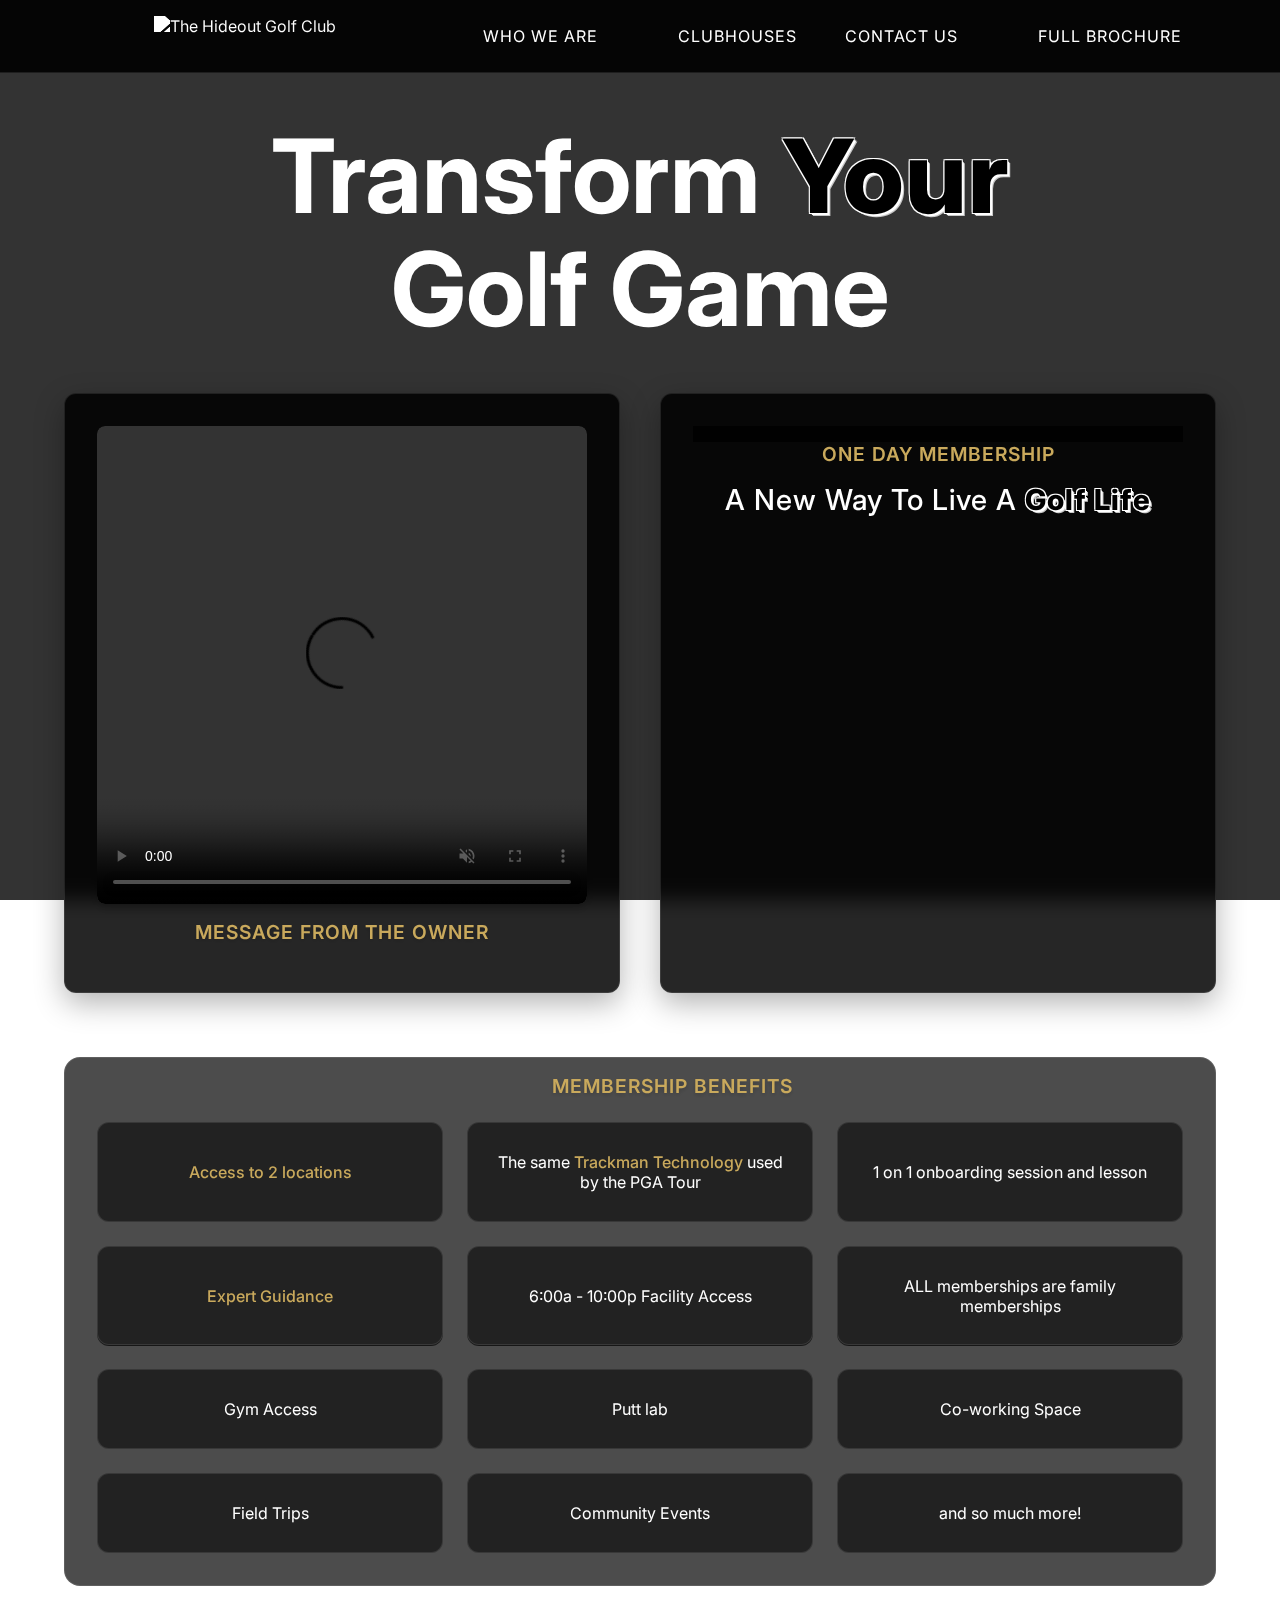
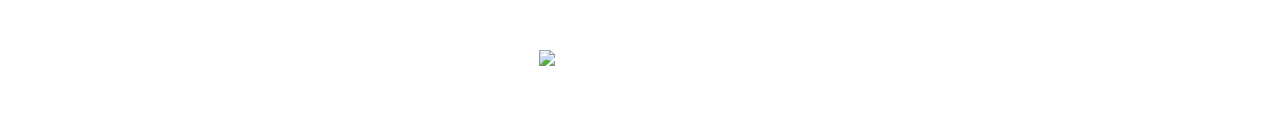
==== index.html @ 554e3e7b "Add files via upload" ====
<!DOCTYPE html>
<html lang="en">
<head>
    <meta charset="UTF-8">
    <meta name="viewport" content="width=device-width, initial-scale=1.0">
    <title>The Hideout Golf Club</title>
    <link rel="preconnect" href="https://fonts.googleapis.com">
    <link rel="preconnect" href="https://fonts.gstatic.com" crossorigin>
    <link href="https://fonts.googleapis.com/css2?family=Inter:wght@300;400;500;600;700&display=swap" rel="stylesheet">
    <style>
        * {
            margin: 0;
            padding: 0;
            box-sizing: border-box;
            font-family: 'Inter', sans-serif;
            -webkit-tap-highlight-color: transparent;
        }

        :root {
            --bg-dark: rgba(0, 0, 0, 0.85);
            --gold: #c9a95c;
        }

        .navbar {
            display: grid;
            grid-template-columns: 1fr auto 1fr;
            align-items: center;
            padding: 1rem 4rem;
            background: rgba(0, 0, 0, 0.9);
            position: fixed;
            width: 100%;
            top: 0;
            z-index: 1000;
            border-bottom: 1px solid rgba(255, 255, 255, 0.1);
            gap: 2rem;
        }

        .logo {
            display: flex;
            justify-content: center;
            align-items: center;
        }

        .logo img {
            height: 40px;
            width: 200px;
            object-fit: contain;
            filter: brightness(0) invert(1);
        }

        .nav-left, .nav-right {
            display: flex;
            align-items: center;
            gap: 4rem;
        }

        .nav-left {
            justify-content: flex-end;
        }

        .nav-right {
            justify-content: flex-start;
        }

        .nav-button {
            text-decoration: none;
            color: #fff;
            font-size: 1rem;
            text-transform: uppercase;
            font-weight: 400;
            letter-spacing: 1px;
            transition: all 0.3s;
            position: relative;
            padding: 0.5rem;
        }

        .nav-button::after {
            content: '';
            position: absolute;
            width: 0;
            height: 1px;
            bottom: -4px;
            left: 50%;
            background: var(--gold);
            transition: all 0.3s;
            transform: translateX(-50%);
        }

        .nav-button:hover::after {
            width: 100%;
        }

        .nav-button:hover {
            color: var(--gold);
        }

        .hamburger {
            display: none;
            cursor: pointer;
            width: 30px;
            height: 25px;
            position: relative;
            margin-right: 15px;
        }

        .bar1, .bar2, .bar3 {
            width: 30px;
            height: 3px;
            background-color: var(--text-primary);
            margin: 6px 0;
            transition: 0.4s;
            border-radius: 2px;
        }

        /* Hamburger Animation */
        .hamburger.active .bar1 {
            transform: translate(0, 9px) rotate(-45deg);
        }

        .hamburger.active .bar2 {
            opacity: 0;
        }

        .hamburger.active .bar3 {
            transform: translate(0, -9px) rotate(45deg);
        }

        .mobile-menu {
            display: none;
            position: fixed;
            top: 0;
            left: 0;
            right: 0;
            bottom: 0;
            background: rgba(0, 0, 0, 0.95);
            padding: 80px 2rem 2rem;
            flex-direction: column;
            align-items: center;
            gap: 2rem;
            z-index: 999;
            transform: translateX(100%);
            transition: transform 0.3s ease;
        }

        .mobile-menu.active {
            transform: translateX(0);
        }

        .hero {
            min-height: 100vh;
            background: linear-gradient(rgba(0,0,0,0.8), rgba(0,0,0,0.8)), url('https://storage.googleapis.com/msgsndr/RWD1uKPwFu84Zcm7Go2Q/media/66f436d2235a9568e502f800.png');
            background-size: cover;
            background-position: center;
            background-attachment: fixed;
            display: flex;
            align-items: center;
            padding: 120px 0 60px;
        }

        @supports (-webkit-touch-callout: none) {
            .hero {
                background-attachment: scroll;
            }
        }

        .main-content {
            padding: 0 5%;
            color: white;
            text-align: center;
            max-width: 1800px;
            margin: 0 auto;
            width: 100%;
        }

        .hero-title {
            font-size: clamp(3rem, 8vw, 6.5rem);
            margin-bottom: 1.5rem;
            line-height: 1.1;
            color: var(--text-primary);
        }

        .hero-subtitle {
            font-size: 1.5rem;
            font-weight: 300;
            line-height: 1.5;
            margin: 2rem auto;
            opacity: 0.95;
            max-width: 700px;
            color: #fff;
            text-shadow: 0 2px 4px rgba(0,0,0,0.3);
        }

        .side-sections {
            display: grid;
            grid-template-columns: 1fr 1fr;
            gap: 2.5rem;
            margin: 3rem 0;
            align-items: stretch;
            min-height: 600px;
            background: transparent;
            position: relative;
            z-index: 1;
        }

        .video-section, .booking-section {
            background: var(--bg-dark);
            padding: 2rem;
            border-radius: 12px;
            color: white;
            backdrop-filter: blur(10px);
            display: flex;
            flex-direction: column;
            position: relative;
            box-shadow: 0 10px 30px rgba(0,0,0,0.3);
            border: 1px solid rgba(255,255,255,0.1);
            transition: transform 0.3s ease;
        }

        .video-section:hover, .booking-section:hover {
            transform: translateY(-5px);
        }

        .section-title {
            font-size: 1.2rem;
            font-weight: 600;
            text-transform: uppercase;
            letter-spacing: 1px;
            color: var(--gold);
            margin-bottom: 1.5rem;
            text-align: center;
            text-shadow: 0 2px 4px rgba(0,0,0,0.2);
        }

        .video-placeholder {
            flex: 1;
            border-radius: 8px;
            overflow: hidden;
            box-shadow: 0 4px 12px rgba(0,0,0,0.2);
        }

        .video-placeholder video {
            width: 100%;
            height: 100%;
            object-fit: cover;
            border-radius: 8px;
        }

        .calendly-inline-widget {
            flex: 1;
            min-width: 320px !important;
            height: 700px !important;
            min-height: 500px !important;
            background: transparent !important;
            border-radius: 8px;
            overflow: hidden;
            position: relative;
            z-index: 3;
        }

        .calendly-inline-widget iframe {
            width: 100% !important;
            height: 100% !important;
            background: transparent !important;
            border: none !important;
            position: relative !important;
            z-index: 4;
        }

        .features-section {
            margin: 4rem auto;
            text-align: center;
            color: white;
            max-width: 1200px;
            padding: 2rem;
            background: rgba(0,0,0,0.7);
            border-radius: 16px;
            backdrop-filter: blur(10px);
            border: 1px solid rgba(255,255,255,0.1);
        }

        .features-grid {
            display: grid;
            grid-template-columns: repeat(auto-fit, minmax(280px, 1fr));
            gap: 1.5rem;
            margin-top: 2rem;
        }

        .feature-item {
            background: rgba(255, 255, 255, 0.05);
            padding: 1.8rem;
            border-radius: 12px;
            backdrop-filter: blur(10px);
            transition: all 0.3s ease;
            border: 1px solid rgba(255,255,255,0.1);
            position: relative;
            overflow: hidden;
            min-height: 80px;
            display: flex;
            align-items: center;
            justify-content: center;
        }

        .feature-item::before {
            content: '';
            position: absolute;
            top: 0;
            left: 0;
            width: 100%;
            height: 100%;
            background: linear-gradient(45deg, transparent, rgba(201, 169, 92, 0.1), transparent);
            transform: translateX(-100%);
            transition: transform 0.6s ease;
        }

        .feature-item:hover {
            transform: translateY(-5px);
            background: rgba(255, 255, 255, 0.08);
            box-shadow: 0 8px 20px rgba(0,0,0,0.2);
        }

        .feature-item:hover::before {
            transform: translateX(100%);
        }

        .highlight-text {
            color: var(--gold);
            font-weight: 500;
        }

        .glow-text {
            color: #000000 !important;
            font-weight: 800 !important;
            text-transform: none;
            position: relative;
            text-shadow: 
                /* Sharp white outline */
                -1px -1px 0 #ffffff,
                1px -1px 0 #ffffff,
                -1px 1px 0 #ffffff,
                1px 1px 0 #ffffff,
                /* Crisp edge highlight */
                2px 2px 0 rgba(255, 255, 255, 1),
                /* Subtle depth */
                3px 3px 0 rgba(200, 200, 200, 1);
            letter-spacing: 1px;
        }

        @media (max-width: 1200px) {
            .main-content {
                padding: 0 3%;
            }
            
            .side-sections {
                min-height: 500px;
            }

            .navbar {
                padding: 1rem 2rem;
            }

            .nav-left, .nav-right {
                gap: 2rem;
            }
        }

        @media (max-width: 992px) {
            .side-sections {
                gap: 2rem;
            }

            .video-section, .booking-section {
                padding: 1.8rem;
            }

            .hamburger {
                display: flex;
            }

            .nav-left, .nav-right {
                display: none;
            }

            .mobile-menu {
                display: flex;
            }

            .navbar {
                padding: 0.8rem 1.5rem;
                justify-content: space-between;
            }

            .logo img {
                width: 160px;
                height: 32px;
            }
        }

        @media (max-width: 768px) {
            .main-content {
                padding: 0 20px;
            }

            .side-sections {
                grid-template-columns: 1fr;
                gap: 2rem;
                margin: 2rem 0;
            }

            .video-section, .booking-section {
                min-height: 450px;
            }

            .hero-title {
                font-size: clamp(2.5rem, 6vw, 4rem);
                margin-top: 1rem;
            }

            .hero-subtitle {
                font-size: 1.1rem;
                margin: 1rem auto;
            }

            .features-section {
                margin: 2rem auto;
                padding: 1.5rem;
            }

            .feature-item {
                padding: 1.5rem;
                min-height: 70px;
            }
        }

        @media (max-width: 480px) {
            .video-section, .booking-section {
                min-height: 400px;
                padding: 1.2rem;
            }

            .features-grid {
                grid-template-columns: 1fr;
            }

            .navbar {
                padding: 0.8rem 1rem;
            }

            .logo img {
                width: 140px;
                height: 28px;
            }

            .feature-item {
                padding: 1.2rem;
                min-height: 60px;
            }
        }

        /* Container styles */
        .booking-section {
            flex: 1;
            background: var(--bg-dark);
            padding: 2rem;
            border-radius: 12px;
            color: white;
            backdrop-filter: blur(10px);
            height: 600px;
            display: flex;
            flex-direction: column;
            align-items: center;
            justify-content: center;
            overflow: hidden;
            position: relative;
        }

        .booking-tagline {
            color: var(--gold);
            font-size: 1.2rem;
            font-weight: 500;
            letter-spacing: 1px;
            margin-bottom: 1rem;
            position: absolute;
            top: 2rem;  /* Position at top of container */
            text-align: center;
            z-index: 2;
        }

        /* Calendar specific adjustments */
        .calendly-inline-widget {
            width: 100% !important;
            height: 650px !important;
            margin-top: -40px;
            background: transparent !important;
            transform: scale(0.75);
            transform-origin: center center;
            position: relative;
            top: 1.5rem;
        }

        .calendly-inline-widget iframe {
            width: 100% !important;
            height: 750px !important;
            background: transparent !important;
            filter: brightness(0.9);
            border: none;
        }

        /* Responsive adjustments */
        @media (max-width: 768px) {
            .booking-section {
                height: 500px;
                padding: 1.5rem;
            }

            .calendly-inline-widget {
                height: 600px !important;
                transform: scale(0.65);
                margin-top: -60px;
            }

            .calendly-inline-widget iframe {
                height: 700px !important;
            }
        }

        /* Header and tagline styles */
        .booking-section {
            position: relative;
        }

        .section-title {
            font-size: 1.2rem;
            font-weight: 600;
            text-transform: uppercase;
            letter-spacing: 1px;
            color: var(--gold);
            margin-bottom: 1rem;
            position: absolute;
            top: 1rem;
            text-align: center;
            z-index: 2;
        }

        .booking-tagline {
            font-size: 1.8rem;
            font-weight: 500;
            letter-spacing: 1px;
            position: absolute;
            top: 3.5rem;
            text-align: center;
            z-index: 2;
            color: var(--text-primary);
        }

        .glow-text {
            color: var(--text-primary);
            text-shadow: 0 0 10px var(--accent-glow),
                        0 0 20px var(--accent-glow),
                        0 0 30px var(--accent-glow);
        }

        /* Video section styles */
        .video-section {
            flex: 1;
            background: var(--bg-dark);
            padding: 2rem;
            border-radius: 12px;
            color: white;
            backdrop-filter: blur(10px);
            height: 600px;
            display: flex;
            flex-direction: column;
            overflow: hidden;
            position: relative;
        }

        .video-placeholder {
            width: 100%;
            flex-grow: 1;
            border-radius: 8px;
            overflow: hidden;
            margin-bottom: 1rem;
        }

        .video-placeholder video {
            width: 100%;
            height: 100%;
            object-fit: cover;
            border-radius: 8px;
        }

        .video-section .section-title {
            font-size: 1.2rem;
            font-weight: 600;
            text-transform: uppercase;
            letter-spacing: 1px;
            color: var(--gold);
            text-align: center;
            padding-bottom: 0.5rem;
            position: static;
        }

        /* Mobile-specific adjustments */
        @media (max-width: 768px) {
            .booking-section {
                height: 500px;
                padding: 1rem;
            }

            .section-title {
                font-size: 1rem;
                top: 0.5rem;
            }

            .booking-tagline {
                font-size: 1.4rem;
                top: 2.5rem;
            }

            .calendly-inline-widget {
                height: 600px !important;
                transform: scale(0.65);
                margin-top: -40px;
                top: 2rem;  /* Adjusted to prevent overlap with header */
            }

            .calendly-inline-widget iframe {
                height: 700px !important;
            }
        }

        /* Even smaller screens */
        @media (max-width: 480px) {
            .booking-tagline {
                font-size: 1.2rem;
                top: 2.2rem;
            }

            .calendly-inline-widget {
                transform: scale(0.6);
                top: 2.5rem;
            }
        }

        /* Remove any other glow-related styles that might be overriding */
        .hero-title .glow-text,
        .booking-tagline .glow-text {
            color: #000000 !important;
            font-weight: 800 !important;
            text-transform: none;
            position: relative;
            text-shadow: 
                -1px -1px 0 #ffffff,
                1px -1px 0 #ffffff,
                -1px 1px 0 #ffffff,
                1px 1px 0 #ffffff,
                2px 2px 0 rgba(255, 255, 255, 1),
                3px 3px 0 rgba(200, 200, 200, 1);
            letter-spacing: 1px;
        }

        .video-placeholder {
            position: relative;
        }

        .mute-toggle {
            position: absolute;
            bottom: 20px;
            right: 20px;
            background: rgba(0, 0, 0, 0.6);
            border: none;
            border-radius: 50%;
            width: 40px;
            height: 40px;
            cursor: pointer;
        }

        /* Popup styles */
        .popup-overlay {
            display: none;
            position: fixed;
            top: 0;
            left: 0;
            right: 0;
            bottom: 0;
            background: rgba(0, 0, 0, 0.8);
            z-index: 1000;
            justify-content: center;
            align-items: center;
            backdrop-filter: blur(5px);
        }

        .popup-content {
            background: var(--bg-dark);
            padding: 2rem;
            border-radius: 12px;
            max-width: 500px;
            width: 90%;
            position: relative;
            border: 1px solid var(--gold);
        }

        .popup-close {
            position: absolute;
            top: 10px;
            right: 15px;
            background: none;
            border: none;
            color: white;
            font-size: 24px;
            cursor: pointer;
            padding: 5px;
        }

        .popup-title {
            color: var(--gold);
            margin-bottom: 1rem;
            padding-right: 20px;
        }

        .popup-description {
            color: white;
            line-height: 1.6;
        }

        .feature-item {
            cursor: pointer;
            transition: transform 0.2s ease;
        }

        .feature-item:hover {
            transform: translateY(-2px);
        }

        /* Update calendar section styles */
        .calendar-section {
            background: var(--bg-dark);
            padding: 2rem;
            border-radius: 12px;
            color: white;
            backdrop-filter: blur(10px);
            display: flex;
            flex-direction: column;
            align-items: center;
            position: relative;
            box-shadow: 0 10px 30px rgba(0,0,0,0.3);
            border: 1px solid rgba(255,255,255,0.1);
            overflow: hidden;
            height: 600px;
        }

        .calendar-header {
            width: 100%;
            text-align: center;
            margin-bottom: 4rem;
            position: relative;
            z-index: 5;
            background: var(--bg-dark);
            padding-bottom: 1rem;
            display: flex;
            flex-direction: column;
            align-items: center;
        }

        .section-title {
            text-align: center;
            margin-bottom: 0.5rem;
            width: 100%;
        }

        .booking-tagline {
            text-align: center;
            width: 100%;
        }

        .calendly-inline-widget {
            position: relative;
            width: 100% !important;
            height: 700px !important;
            background: transparent !important;
            transform: scale(0.7);
            transform-origin: top center;
            margin-top: -40px;
            overflow: hidden !important;
            -webkit-overflow-scrolling: touch !important;
        }

        /* Hide all possible scrollbars */
        .calendar-section,
        .calendly-inline-widget,
        .calendly-inline-widget iframe {
            -ms-overflow-style: none !important;  /* IE and Edge */
            overflow: -moz-scrollbars-none !important;  /* Old Firefox */
            overflow: hidden
        }

        /* Add after the features-section div */
        .bottom-image {
            margin-top: 4rem;
            text-align: center;
        }

        .bottom-image img {
            width: 100%;
            max-width: 300px;
            height: auto;
        }

        /* Update location popup styles */
        .location-content {
            display: flex;
            flex-direction: column;
            gap: 1.5rem;
        }

        .location-image {
            width: 100%;
            max-width: 400px;  /* Limit maximum width */
            margin: 0 auto;  /* Center the image */
        }

        .location-image img {
            width: 100%;
            height: auto;
            border-radius: 8px;
            object-fit: contain;  /* Maintain aspect ratio */
        }

        /* Comprehensive breakpoint system */
        @media (max-width: 1200px) {
            .nav-button {
                font-size: 0.85rem;
                padding: 0.4rem 0.8rem;
            }
            
            .nav-left, .nav-right {
                gap: 2rem;
            }
        }

        @media (max-width: 992px) {
            .nav-left, .nav-right {
                display: none;
            }

            .hamburger {
                display: flex;
                padding: 0.8rem;
            }
        }

        @media (max-width: 480px) {
            .navbar {
                padding: 0.8rem 1rem;
            }

            .logo {
                width: 120px;
            }

            .mobile-menu .nav-button {
                font-size: 1rem;
                padding: 0.8rem;
            }
        }

        .container {
            background-image: url('https://storage.googleapis.com/msgsndr/RWD1uKPwFu84Zcm7Go2Q/media/66ef08e23b00e20017ed8cac.png');
            background-size: cover;
            background-position: center;
            padding: 2rem;
            min-height: 100vh;
        }

        .content-wrapper {
            display: flex;
            align-items: flex-start;
            gap: 2rem;
            max-width: 1200px;
            margin: 0 auto;
        }

        .header {
            flex: 1;
        }

        .form-container {
            flex: 1;
            background: rgba(255, 255, 255, 0.9);
            padding: 2rem;
            border-radius: 8px;
        }
    </style>
    <script src="https://assets.calendly.com/assets/external/widget.js" type="text/javascript"></script>
</head>
<body>
    <nav class="navbar">
        <div class="logo">
            <img src="https://storage.googleapis.com/msgsndr/RWD1uKPwFu84Zcm7Go2Q/media/66fdcb6a7fa05f62cc6f66ad.png" alt="The Hideout Golf Club">
        </div>
        <div class="nav-left">
            <a href="who_we_are.html" class="nav-button">WHO WE ARE</a>
            <a href="clubhouses.html" class="nav-button">CLUBHOUSES</a>
        </div>
        <div class="nav-right">
            <a href="contact_us.html" class="nav-button">CONTACT US</a>
            <a href="https://hideoutgolf.club/hideout-golf-club-brochure-neighbors/" class="nav-button">FULL BROCHURE</a>
        </div>
        <div class="hamburger">
            <div class="bar1"></div>
            <div class="bar2"></div>
            <div class="bar3"></div>
        </div>
    </nav>

    <div class="mobile-menu">
        <a href="who_we_are.html" class="nav-button">WHO WE ARE</a>
        <a href="clubhouses.html" class="nav-button">CLUBHOUSES</a>
        <a href="contact_us.html" class="nav-button">CONTACT US</a>
        <a href="https://hideoutgolf.club/hideout-golf-club-brochure-neighbors/" class="nav-button">FULL BROCHURE</a>
    </div>

    <section class="hero">
        <div class="main-content">
            <h1 class="hero-title">Transform <span class="glow-text">Your</span><br>Golf Game</h1>
            
            <div class="side-sections">
                <div class="video-section">
                    <div class="video-placeholder">
                        <video id="ownerVideo" controls autoplay muted loop playsinline>
                            <source src="https://storage.googleapis.com/msgsndr/RWD1uKPwFu84Zcm7Go2Q/media/66ef07be4b96a92a2ec3f410.mp4" type="video/mp4">
                        </video>
                    </div>
                    <h2 class="section-title">MESSAGE FROM THE OWNER</h2>
                </div>
                
                <div class="calendar-section">
                    <div class="calendar-header">
                        <h2 class="section-title">ONE DAY MEMBERSHIP</h2>
                        <h3 class="booking-tagline">A New Way To Live A <span class="glow-text">Golf Life</span></h3>
                    </div>
                    <div 
                        class="calendly-inline-widget" 
                        data-url="https://calendly.com/hideoutgolf/call?hide_landing_page_details=1&hide_gdpr_banner=1&background_color=000000&text_color=ffffff&primary_color=c9a95c&hide_event_type_details=1&hide_landing_page_details=1&month_view=true"
                    ></div>
                </div>
            </div>

            <div class="features-section">
                <h2 class="section-title">Membership Benefits</h2>
                <div class="features-grid">
                    <div class="feature-item">
                        <p><span class="highlight-text">Access to 2 locations</span></p>
                    </div>
                    <div class="feature-item">
                        <p>The same <span class="highlight-text">Trackman Technology</span> used by the PGA Tour</p>
                    </div>
                    <div class="feature-item">
                        <p>1 on 1 onboarding session and lesson</p>
                    </div>
                    <div class="feature-item">
                        <p><span class="highlight-text">Expert Guidance</span></p>
                    </div>
                    <div class="feature-item">
                        <p>6:00a - 10:00p Facility Access</p>
                    </div>
                    <div class="feature-item">
                        <p>ALL memberships are family memberships</p>
                    </div>
                    <div class="feature-item">
                        <p>Gym Access</p>
                    </div>
                    <div class="feature-item">
                        <p>Putt lab</p>
                    </div>
                    <div class="feature-item">
                        <p>Co-working Space</p>
                    </div>
                    <div class="feature-item">
                        <p>Field Trips</p>
                    </div>
                    <div class="feature-item">
                        <p>Community Events</p>
                    </div>
                    <div class="feature-item">
                        <p>and so much more!</p>
                    </div>
                </div>
            </div>

            <!-- Add after the features-section div -->
            <div class="bottom-image">
                <img src="https://storage.googleapis.com/msgsndr/RWD1uKPwFu84Zcm7Go2Q/media/66e350c1ef38a5b8b451ac9f.png" alt="Hideout Golf Club Footer">
            </div>
        </div>
    </section>

    <script>
        function toggleMenu() {
            const mobileMenu = document.querySelector('.mobile-menu');
            const hamburger = document.querySelector('.hamburger');
            
            // Toggle active classes
            mobileMenu.classList.toggle('active');
            hamburger.classList.toggle('active');
            
            // Prevent body scrolling when menu is open
            document.body.style.overflow = mobileMenu.classList.contains('active') ? 'hidden' : '';
        }

        // Close menu when clicking a link
        document.querySelectorAll('.mobile-menu a').forEach(link => {
            link.addEventListener('click', () => {
                const mobileMenu = document.querySelector('.mobile-menu');
                const hamburger = document.querySelector('.hamburger');
                mobileMenu.classList.remove('active');
                hamburger.classList.remove('active');
                document.body.style.overflow = '';
            });
        });

        // Close menu when clicking outside
        document.addEventListener('click', (e) => {
            const mobileMenu = document.querySelector('.mobile-menu');
            const hamburger = document.querySelector('.hamburger');
            
            if (mobileMenu.classList.contains('active') && 
                !mobileMenu.contains(e.target) && 
                !hamburger.contains(e.target)) {
                mobileMenu.classList.remove('active');
                hamburger.classList.remove('active');
                document.body.style.overflow = '';
            }
        });

        // Fix iOS background-attachment: fixed issue
        if (/iPhone|iPad|iPod/i.test(navigator.userAgent)) {
            const hero = document.querySelector('.hero');
            if (hero) {
                hero.style.backgroundAttachment = 'scroll';
            }
        }

        // Popup content for each feature
        const featureDetails = {
            'Access to 2 locations': {
                title: 'Two Premier Nashville Locations',
                description: `
                    <div class="location-content">
                        <div class="location-image">
                            <img src="https://storage.googleapis.com/msgsndr/RWD1uKPwFu84Zcm7Go2Q/media/66d9b99e4bb8a94f5afba5c1.png" alt="Hideout Golf Club Locations">
                        </div>
                        <div class="location-text">
                            <p><strong>North Nashville Location:</strong><br>
                            [Address here]<br>
                            [Brief description of North location]</p>
                            
                            <p><strong>South Nashville Location:</strong><br>
                            [Address here]<br>
                            [Brief description of South location]</p>
                        </div>
                    </div>
                `
            },
            'Trackman Technology': {
                title: 'Trackman Technology',
                description: 'Practice with the same technology used by PGA Tour professionals. Our Trackman systems provide precise data on every aspect of your swing, helping you improve with detailed analytics and feedback.'
            },
            '1 on 1 onboarding session and lesson': {
                title: 'Personal Onboarding & Lesson',
                description: 'Start your membership right with a personalized onboarding session and golf lesson. Our professionals will help you set goals and create a plan for improvement.'
            },
            'Expert Guidance': {
                title: 'Expert Guidance',
                description: 'Access to our team of PGA professionals and certified instructors who are always available to provide tips, feedback, and guidance on your golf game.'
            },
            // Add details for other features...
        };

        // Update feature items to be clickable
        document.querySelectorAll('.feature-item').forEach(item => {
            item.addEventListener('click', () => {
                const text = item.textContent.trim();
                const details = featureDetails[text] || {
                    title: text,
                    description: 'More details coming soon...'
                };
                showPopup(details.title, details.description);
            });
        });

        function showPopup(title, description) {
            const overlay = document.getElementById('popupOverlay');
            overlay.querySelector('.popup-title').textContent = title;
            overlay.querySelector('.popup-description').innerHTML = description;
            overlay.style.display = 'flex';
            document.body.style.overflow = 'hidden';
        }

        function closePopup() {
            document.getElementById('popupOverlay').style.display = 'none';
            document.body.style.overflow = '';
        }

        // Close popup when clicking outside
        document.getElementById('popupOverlay').addEventListener('click', (e) => {
            if (e.target === e.currentTarget) {
                closePopup();
            }
        });

        // Close popup with Escape key
        document.addEventListener('keydown', (e) => {
            if (e.key === 'Escape') {
                closePopup();
            }
        });

        // Add this with your other scripts
        document.addEventListener('DOMContentLoaded', function() {
            Calendly.initInlineWidget({
                url: 'https://calendly.com/hideoutgolf/call',
                parentElement: document.querySelector('.calendly-inline-widget')
            });
        });

        // Mobile menu functionality
        const hamburger = document.querySelector('.hamburger');
        const mobileMenu = document.querySelector('.mobile-menu');

        hamburger.addEventListener('click', (e) => {
            e.stopPropagation();
            hamburger.classList.toggle('active');
            mobileMenu.classList.toggle('active');
            document.body.style.overflow = mobileMenu.classList.contains('active') ? 'hidden' : '';
        });

        // Close mobile menu when clicking outside
        document.addEventListener('click', (e) => {
            if (!hamburger.contains(e.target) && !mobileMenu.contains(e.target)) {
                mobileMenu.classList.remove('active');
                hamburger.classList.remove('active');
                document.body.style.overflow = '';
            }
        });
    </script>

    <!-- Add this right before the closing body tag -->
    <div class="popup-overlay" id="popupOverlay">
        <div class="popup-content">
            <button class="popup-close" onclick="closePopup()">×</button>
            <h3 class="popup-title"></h3>
            <div class="popup-description"></div>
        </div>
    </div>
</body>
</html>
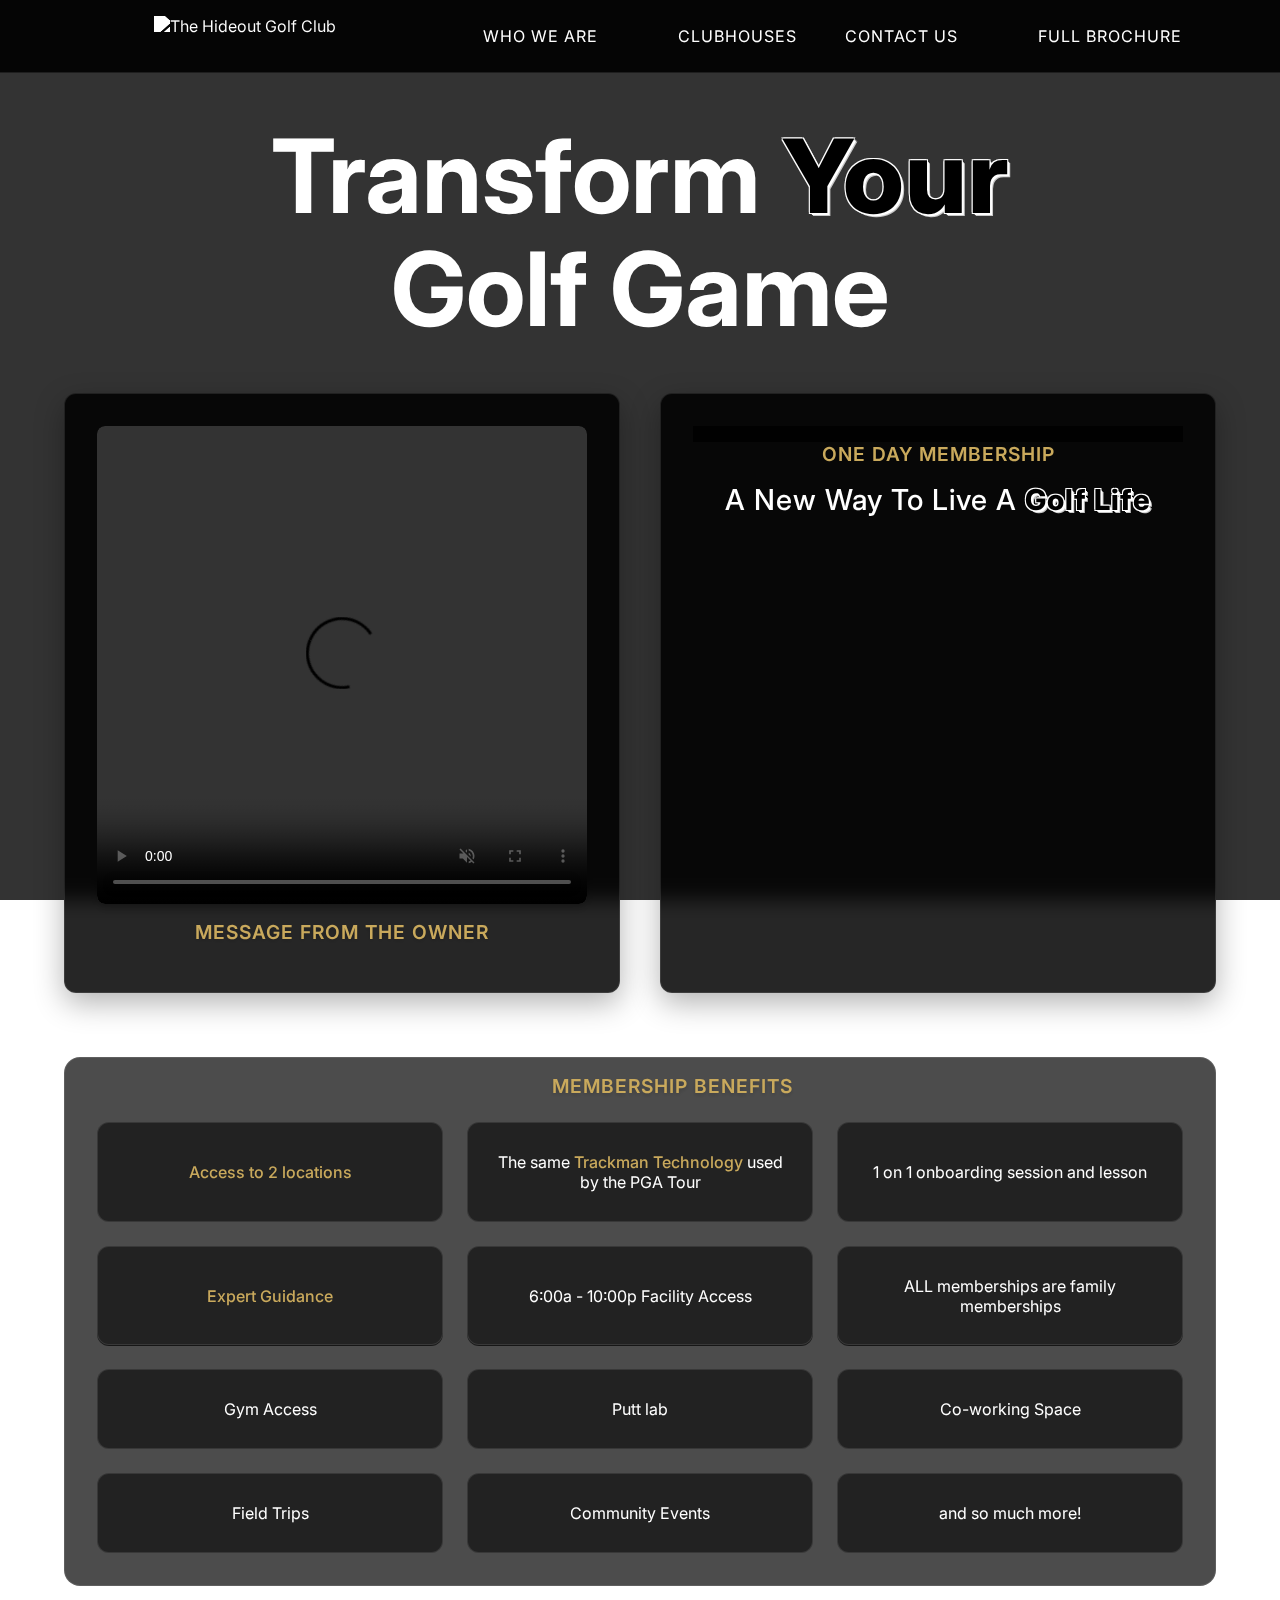
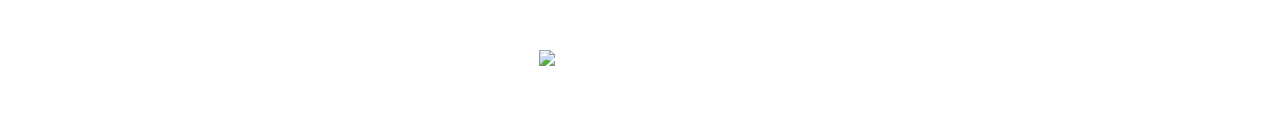
==== commit 1b318ec7: "Add files via upload" ====
--- a/index.html
+++ b/index.html
@@ -889,6 +889,72 @@
             background: rgba(255, 255, 255, 0.9);
             padding: 2rem;
             border-radius: 8px;
+        }
+
+        /* Hamburger Menu */
+        .hamburger {
+            display: none;
+            cursor: pointer;
+        }
+
+        .bar1, .bar2, .bar3 {
+            width: 30px;
+            height: 3px;
+            background-color: white;
+            margin: 6px 0;
+            transition: 0.4s;
+        }
+
+        /* Mobile Menu */
+        .mobile-menu {
+            display: none;
+        }
+
+        /* Mobile Styles */
+        @media (max-width: 768px) {
+            .nav-links {
+                display: none;
+            }
+
+            .hamburger {
+                display: block;
+            }
+
+            /* X Animation */
+            .hamburger.active .bar1 {
+                transform: translate(0, 9px) rotate(-45deg);
+            }
+
+            .hamburger.active .bar2 {
+                opacity: 0;
+            }
+
+            .hamburger.active .bar3 {
+                transform: translate(0, -9px) rotate(45deg);
+            }
+
+            /* Mobile Menu */
+            .mobile-menu {
+                display: none;
+                position: fixed;
+                top: 70px;
+                left: 0;
+                right: 0;
+                background: rgba(0, 0, 0, 0.95);
+                padding: 1rem;
+            }
+
+            .mobile-menu.active {
+                display: block;
+            }
+
+            .mobile-menu a {
+                display: block;
+                color: white;
+                text-decoration: none;
+                padding: 1rem;
+                text-align: center;
+            }
         }
     </style>
     <script src="https://assets.calendly.com/assets/external/widget.js" type="text/javascript"></script>
@@ -914,10 +980,11 @@
     </nav>
 
     <div class="mobile-menu">
-        <a href="who_we_are.html" class="nav-button">WHO WE ARE</a>
-        <a href="clubhouses.html" class="nav-button">CLUBHOUSES</a>
-        <a href="contact_us.html" class="nav-button">CONTACT US</a>
-        <a href="https://hideoutgolf.club/hideout-golf-club-brochure-neighbors/" class="nav-button">FULL BROCHURE</a>
+        <a href="/">HOME</a>
+        <a href="/who-we-are">WHO WE ARE</a>
+        <a href="/clubhouses">CLUBHOUSES</a>
+        <a href="/contact">CONTACT US</a>
+        <a href="/brochure">FULL BROCHURE</a>
     </div>
 
     <section class="hero">
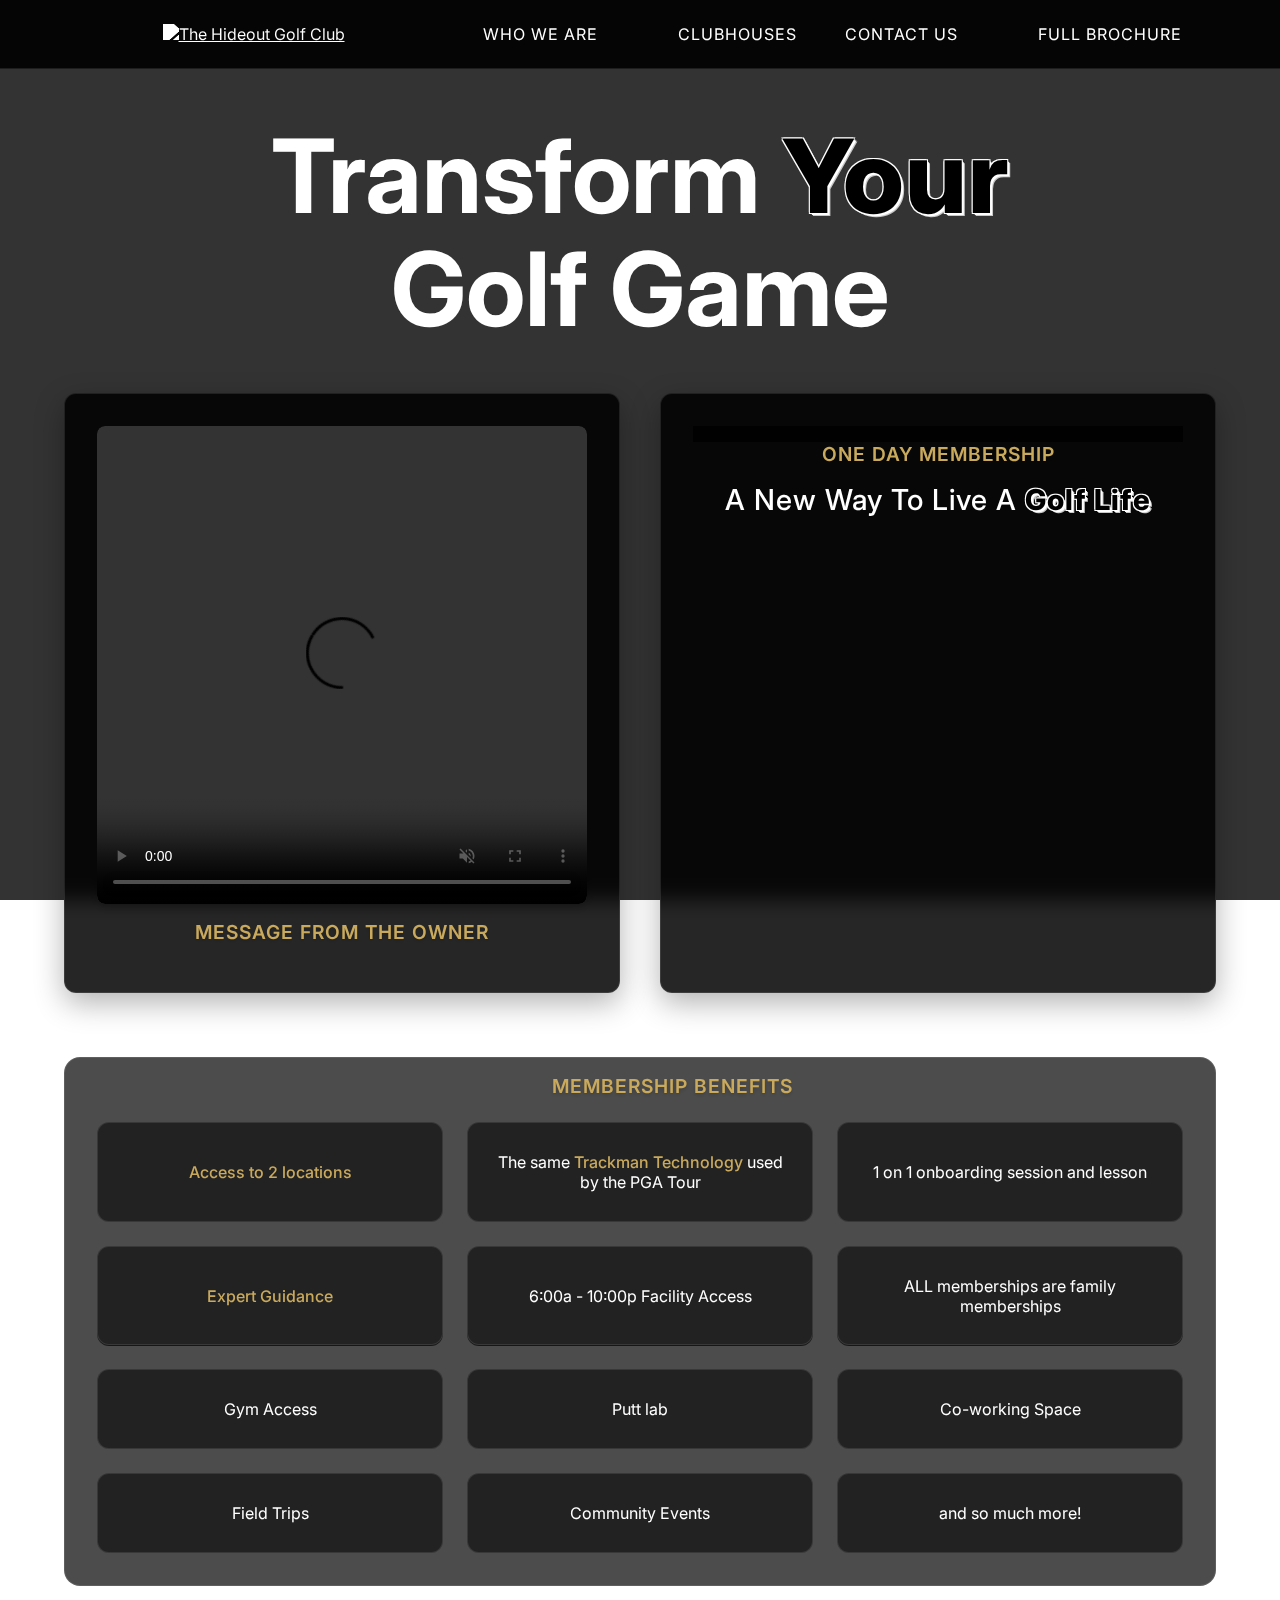
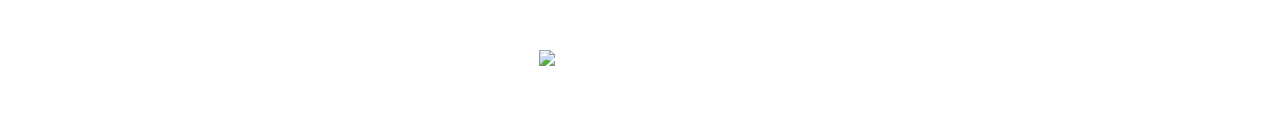
==== commit 27ad8902: "Add files via upload" ====
--- a/index.html
+++ b/index.html
@@ -956,13 +956,86 @@
                 text-align: center;
             }
         }
+
+        /* Mobile Menu Styles */
+        .hamburger {
+            display: none;
+            cursor: pointer;
+            width: 30px;
+            height: 25px;
+            position: relative;
+            margin-right: 15px;
+        }
+
+        .bar1, .bar2, .bar3 {
+            width: 30px;
+            height: 3px;
+            background-color: white;
+            margin: 6px 0;
+            transition: 0.4s;
+            border-radius: 2px;
+        }
+
+        .mobile-menu {
+            display: none;
+            position: fixed;
+            top: 70px;
+            left: 0;
+            right: 0;
+            background: rgba(0, 0, 0, 0.95);
+            padding: 1rem;
+            text-align: center;
+            z-index: 999;
+        }
+
+        .mobile-menu a {
+            display: block;
+            color: white;
+            text-decoration: none;
+            padding: 1rem;
+            font-size: 1.1rem;
+            transition: 0.3s ease;
+        }
+
+        .mobile-menu a:hover {
+            color: var(--gold);
+        }
+
+        @media (max-width: 768px) {
+            .nav-left, .nav-right {
+                display: none;
+            }
+
+            .hamburger {
+                display: block;
+            }
+
+            /* X Animation */
+            .hamburger.active .bar1 {
+                transform: translate(0, 9px) rotate(-45deg);
+            }
+
+            .hamburger.active .bar2 {
+                opacity: 0;
+            }
+
+            .hamburger.active .bar3 {
+                transform: translate(0, -9px) rotate(45deg);
+            }
+
+            .mobile-menu.active {
+                display: block;
+            }
+        }
     </style>
     <script src="https://assets.calendly.com/assets/external/widget.js" type="text/javascript"></script>
 </head>
 <body>
     <nav class="navbar">
         <div class="logo">
-            <img src="https://storage.googleapis.com/msgsndr/RWD1uKPwFu84Zcm7Go2Q/media/66fdcb6a7fa05f62cc6f66ad.png" alt="The Hideout Golf Club">
+            <a href="/">
+                <img src="https://storage.googleapis.com/msgsndr/RWD1uKPwFu84Zcm7Go2Q/media/66fdcb6a7fa05f62cc6f66ad.png" alt="The Hideout Golf Club">
+            </a>
         </div>
         <div class="nav-left">
             <a href="who_we_are.html" class="nav-button">WHO WE ARE</a>
@@ -980,11 +1053,11 @@
     </nav>
 
     <div class="mobile-menu">
-        <a href="/">HOME</a>
-        <a href="/who-we-are">WHO WE ARE</a>
-        <a href="/clubhouses">CLUBHOUSES</a>
-        <a href="/contact">CONTACT US</a>
-        <a href="/brochure">FULL BROCHURE</a>
+        <a href="/" class="nav-button">HOME</a>
+        <a href="who_we_are.html" class="nav-button">WHO WE ARE</a>
+        <a href="clubhouses.html" class="nav-button">CLUBHOUSES</a>
+        <a href="contact_us.html" class="nav-button">CONTACT US</a>
+        <a href="https://hideoutgolf.club/hideout-golf-club-brochure-neighbors/" class="nav-button">FULL BROCHURE</a>
     </div>
 
     <section class="hero">
@@ -1195,8 +1268,7 @@
         const hamburger = document.querySelector('.hamburger');
         const mobileMenu = document.querySelector('.mobile-menu');
 
-        hamburger.addEventListener('click', (e) => {
-            e.stopPropagation();
+        hamburger.addEventListener('click', () => {
             hamburger.classList.toggle('active');
             mobileMenu.classList.toggle('active');
             document.body.style.overflow = mobileMenu.classList.contains('active') ? 'hidden' : '';
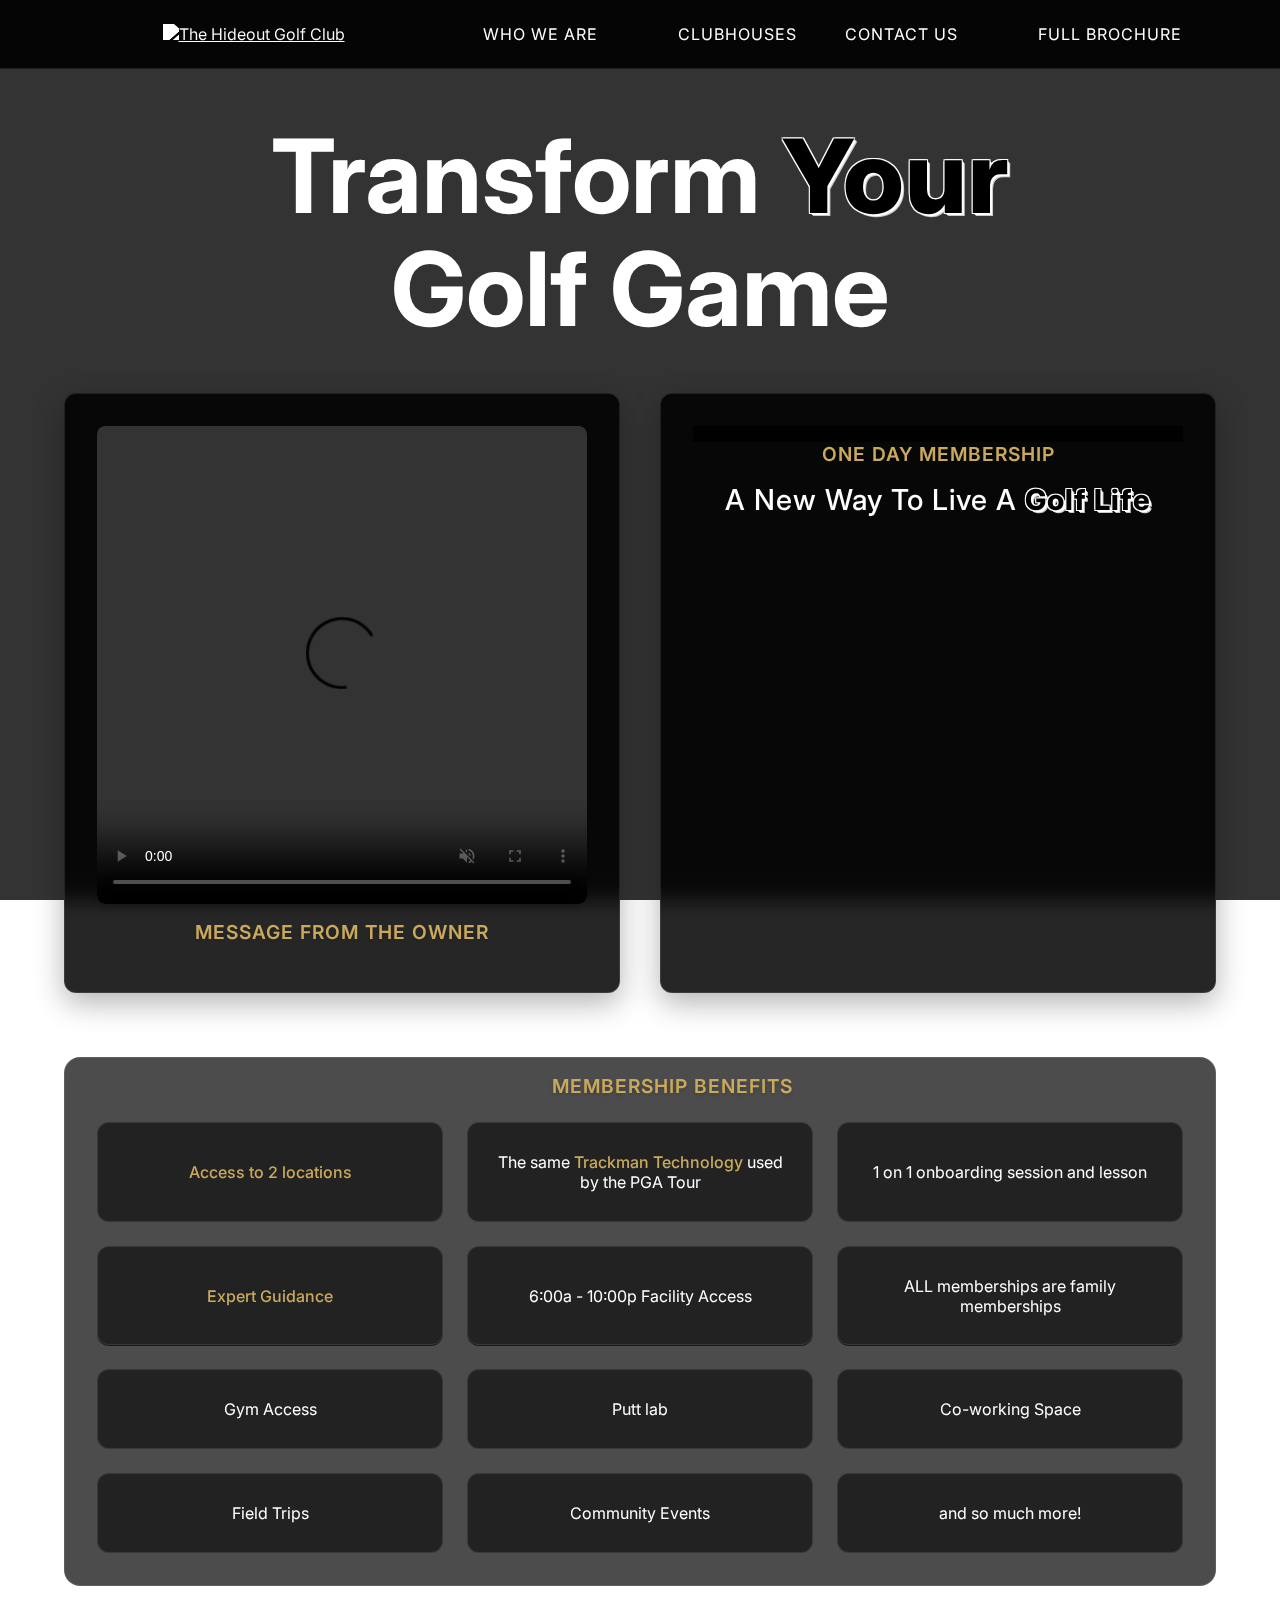
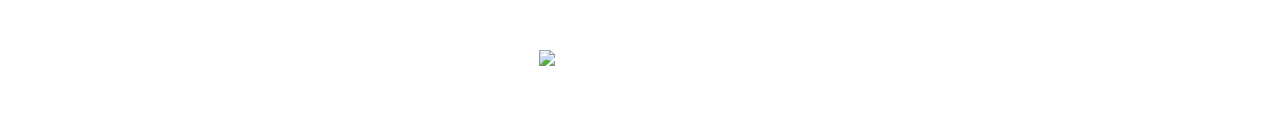
==== commit e06f07d6: "Add files via upload" ====
--- a/index.html
+++ b/index.html
@@ -1293,4 +1293,4 @@
         </div>
     </div>
 </body>
-</html>+</html>
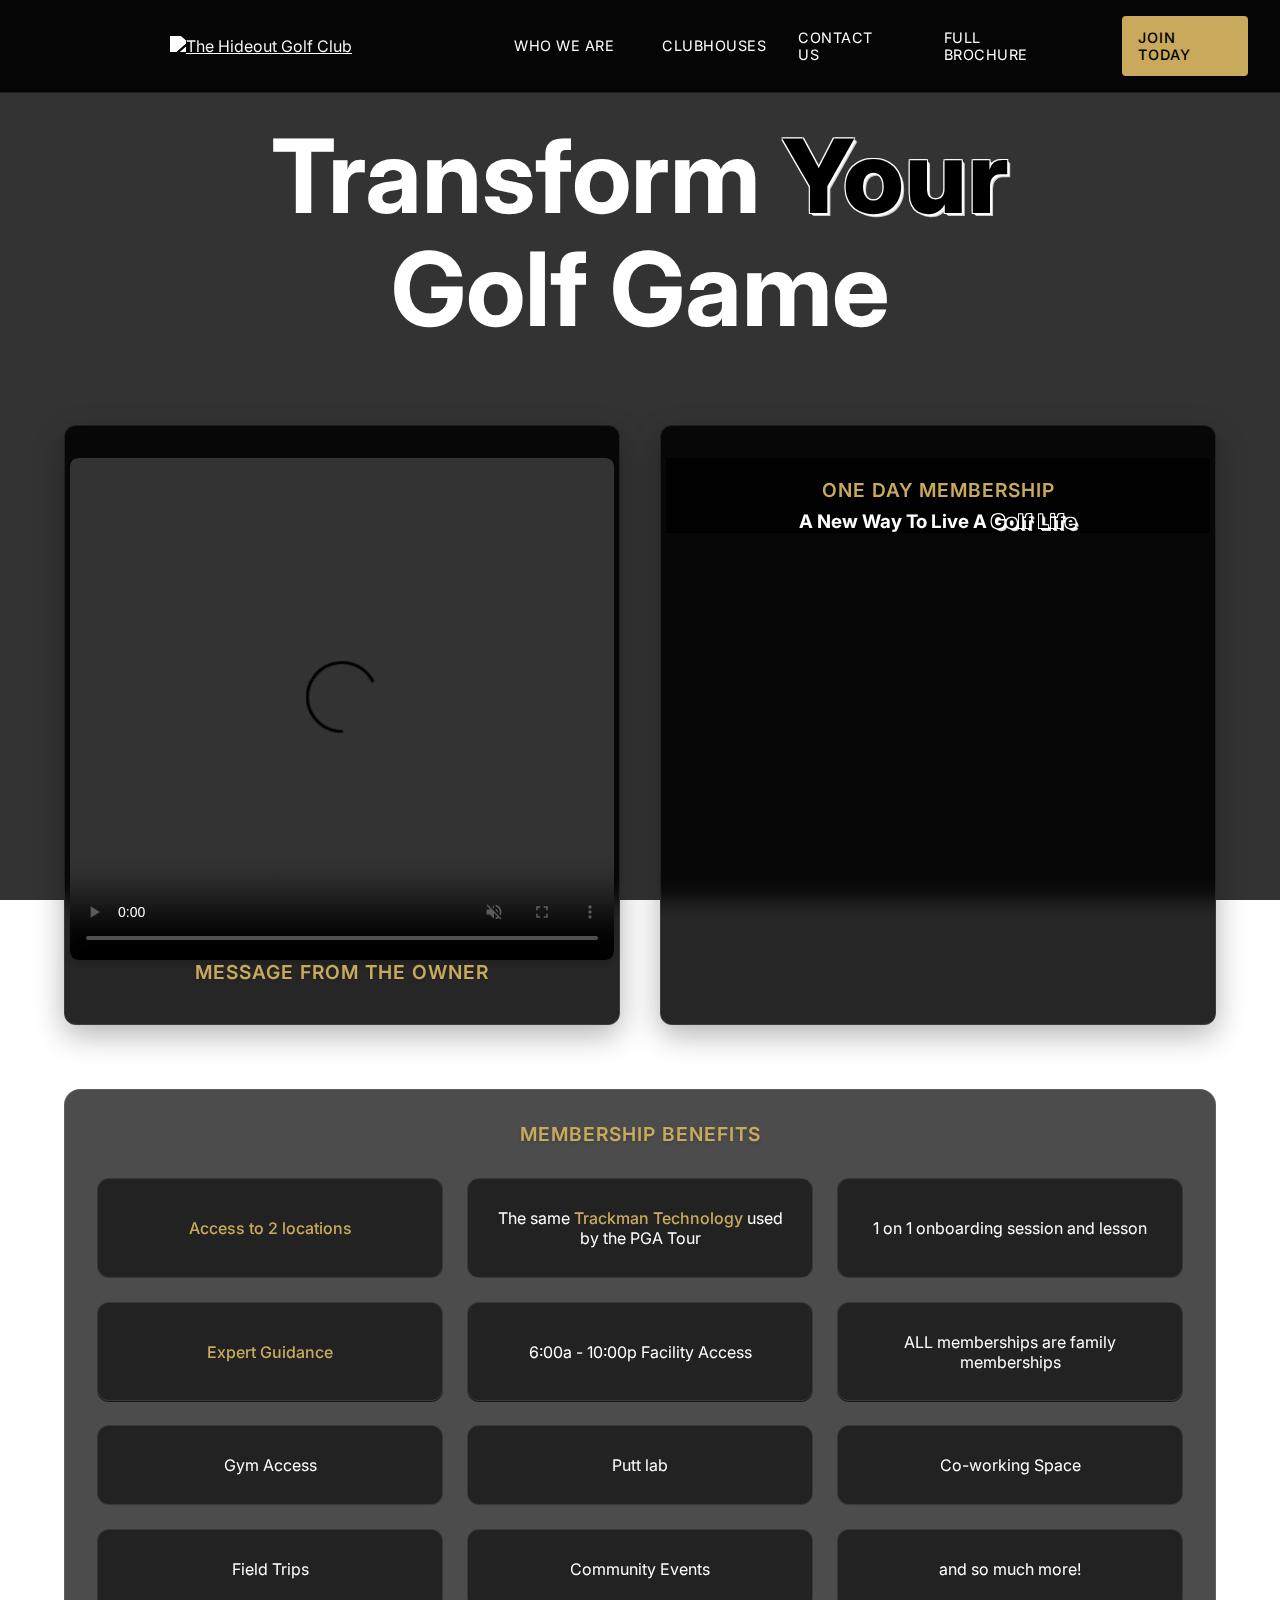
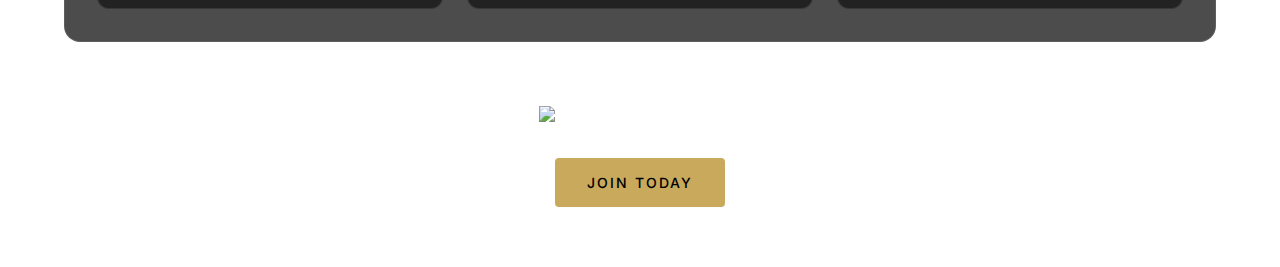
==== commit 189d253f: "Add files via upload" ====
--- a/index.html
+++ b/index.html
@@ -25,14 +25,14 @@
             display: grid;
             grid-template-columns: 1fr auto 1fr;
             align-items: center;
-            padding: 1rem 4rem;
+            padding: 1rem 2rem;
             background: rgba(0, 0, 0, 0.9);
             position: fixed;
             width: 100%;
             top: 0;
             z-index: 1000;
             border-bottom: 1px solid rgba(255, 255, 255, 0.1);
-            gap: 2rem;
+            gap: 1rem;
         }
 
         .logo {
@@ -51,7 +51,7 @@
         .nav-left, .nav-right {
             display: flex;
             align-items: center;
-            gap: 4rem;
+            gap: 2rem;
         }
 
         .nav-left {
@@ -65,10 +65,10 @@
         .nav-button {
             text-decoration: none;
             color: #fff;
-            font-size: 1rem;
+            font-size: 0.9rem;
             text-transform: uppercase;
             font-weight: 400;
-            letter-spacing: 1px;
+            letter-spacing: 0.5px;
             transition: all 0.3s;
             position: relative;
             padding: 0.5rem;
@@ -130,20 +130,38 @@
             position: fixed;
             top: 0;
             left: 0;
-            right: 0;
-            bottom: 0;
+            width: 100%;
+            height: 100vh;
             background: rgba(0, 0, 0, 0.95);
-            padding: 80px 2rem 2rem;
+            padding-top: 80px;
             flex-direction: column;
             align-items: center;
             gap: 2rem;
             z-index: 999;
-            transform: translateX(100%);
-            transition: transform 0.3s ease;
-        }
-
-        .mobile-menu.active {
-            transform: translateX(0);
+        }
+
+        .mobile-menu a {
+            color: white;
+            text-decoration: none;
+            font-size: 1.2rem;
+            padding: 1rem 2rem;
+            width: 100%;
+            text-align: center;
+            transition: all 0.3s ease;
+        }
+
+        .mobile-menu a:hover {
+            background: rgba(255, 255, 255, 0.1);
+            color: var(--gold);
+        }
+
+        .hamburger {
+            display: none;
+            cursor: pointer;
+            background: transparent;
+            border: none;
+            padding: 10px;
+            z-index: 1001;
         }
 
         .hero {
@@ -200,11 +218,12 @@
             background: transparent;
             position: relative;
             z-index: 1;
-        }
-
-        .video-section, .booking-section {
+            padding-top: 2rem;
+        }
+
+        .video-section, .calendar-section {
             background: var(--bg-dark);
-            padding: 2rem;
+            padding: 2rem 5px;
             border-radius: 12px;
             color: white;
             backdrop-filter: blur(10px);
@@ -214,9 +233,10 @@
             box-shadow: 0 10px 30px rgba(0,0,0,0.3);
             border: 1px solid rgba(255,255,255,0.1);
             transition: transform 0.3s ease;
-        }
-
-        .video-section:hover, .booking-section:hover {
+            height: 100%;
+        }
+
+        .video-section:hover, .calendar-section:hover {
             transform: translateY(-5px);
         }
 
@@ -236,6 +256,8 @@
             border-radius: 8px;
             overflow: hidden;
             box-shadow: 0 4px 12px rgba(0,0,0,0.2);
+            display: flex;
+            align-items: center;
         }
 
         .video-placeholder video {
@@ -247,19 +269,23 @@
 
         .calendly-inline-widget {
             flex: 1;
-            min-width: 320px !important;
-            height: 700px !important;
-            min-height: 500px !important;
+            min-width: calc(100% - 10px);
+            height: 750px !important;
+            width: calc(100% - 10px) !important;
+            margin: 0 auto;
             background: transparent !important;
-            border-radius: 8px;
-            overflow: hidden;
-            position: relative;
-            z-index: 3;
+            transform: scale(0.7);
+            transform-origin: top center;
+            margin-top: -40px;
+            overflow: hidden !important;
+            -webkit-overflow-scrolling: touch !important;
+            top: 40px;
         }
 
         .calendly-inline-widget iframe {
+            height: 100% !important;
             width: 100% !important;
-            height: 100% !important;
+            min-height: 750px !important;
             background: transparent !important;
             border: none !important;
             position: relative !important;
@@ -298,6 +324,7 @@
             display: flex;
             align-items: center;
             justify-content: center;
+            cursor: url('https://storage.googleapis.com/msgsndr/RWD1uKPwFu84Zcm7Go2Q/media/golf-club-cursor.png') 0 20, pointer;
         }
 
         .feature-item::before {
@@ -316,6 +343,7 @@
             transform: translateY(-5px);
             background: rgba(255, 255, 255, 0.08);
             box-shadow: 0 8px 20px rgba(0,0,0,0.2);
+            cursor: pointer;
         }
 
         .feature-item:hover::before {
@@ -368,7 +396,7 @@
                 gap: 2rem;
             }
 
-            .video-section, .booking-section {
+            .video-section, .calendar-section {
                 padding: 1.8rem;
             }
 
@@ -406,7 +434,7 @@
                 margin: 2rem 0;
             }
 
-            .video-section, .booking-section {
+            .video-section, .calendar-section {
                 min-height: 450px;
             }
 
@@ -432,7 +460,7 @@
         }
 
         @media (max-width: 480px) {
-            .video-section, .booking-section {
+            .video-section, .calendar-section {
                 min-height: 400px;
                 padding: 1.2rem;
             }
@@ -457,285 +485,9 @@
         }
 
         /* Container styles */
-        .booking-section {
-            flex: 1;
-            background: var(--bg-dark);
-            padding: 2rem;
-            border-radius: 12px;
-            color: white;
-            backdrop-filter: blur(10px);
-            height: 600px;
-            display: flex;
-            flex-direction: column;
-            align-items: center;
-            justify-content: center;
-            overflow: hidden;
-            position: relative;
-        }
-
-        .booking-tagline {
-            color: var(--gold);
-            font-size: 1.2rem;
-            font-weight: 500;
-            letter-spacing: 1px;
-            margin-bottom: 1rem;
-            position: absolute;
-            top: 2rem;  /* Position at top of container */
-            text-align: center;
-            z-index: 2;
-        }
-
-        /* Calendar specific adjustments */
-        .calendly-inline-widget {
-            width: 100% !important;
-            height: 650px !important;
-            margin-top: -40px;
-            background: transparent !important;
-            transform: scale(0.75);
-            transform-origin: center center;
-            position: relative;
-            top: 1.5rem;
-        }
-
-        .calendly-inline-widget iframe {
-            width: 100% !important;
-            height: 750px !important;
-            background: transparent !important;
-            filter: brightness(0.9);
-            border: none;
-        }
-
-        /* Responsive adjustments */
-        @media (max-width: 768px) {
-            .booking-section {
-                height: 500px;
-                padding: 1.5rem;
-            }
-
-            .calendly-inline-widget {
-                height: 600px !important;
-                transform: scale(0.65);
-                margin-top: -60px;
-            }
-
-            .calendly-inline-widget iframe {
-                height: 700px !important;
-            }
-        }
-
-        /* Header and tagline styles */
-        .booking-section {
-            position: relative;
-        }
-
-        .section-title {
-            font-size: 1.2rem;
-            font-weight: 600;
-            text-transform: uppercase;
-            letter-spacing: 1px;
-            color: var(--gold);
-            margin-bottom: 1rem;
-            position: absolute;
-            top: 1rem;
-            text-align: center;
-            z-index: 2;
-        }
-
-        .booking-tagline {
-            font-size: 1.8rem;
-            font-weight: 500;
-            letter-spacing: 1px;
-            position: absolute;
-            top: 3.5rem;
-            text-align: center;
-            z-index: 2;
-            color: var(--text-primary);
-        }
-
-        .glow-text {
-            color: var(--text-primary);
-            text-shadow: 0 0 10px var(--accent-glow),
-                        0 0 20px var(--accent-glow),
-                        0 0 30px var(--accent-glow);
-        }
-
-        /* Video section styles */
-        .video-section {
-            flex: 1;
-            background: var(--bg-dark);
-            padding: 2rem;
-            border-radius: 12px;
-            color: white;
-            backdrop-filter: blur(10px);
-            height: 600px;
-            display: flex;
-            flex-direction: column;
-            overflow: hidden;
-            position: relative;
-        }
-
-        .video-placeholder {
-            width: 100%;
-            flex-grow: 1;
-            border-radius: 8px;
-            overflow: hidden;
-            margin-bottom: 1rem;
-        }
-
-        .video-placeholder video {
-            width: 100%;
-            height: 100%;
-            object-fit: cover;
-            border-radius: 8px;
-        }
-
-        .video-section .section-title {
-            font-size: 1.2rem;
-            font-weight: 600;
-            text-transform: uppercase;
-            letter-spacing: 1px;
-            color: var(--gold);
-            text-align: center;
-            padding-bottom: 0.5rem;
-            position: static;
-        }
-
-        /* Mobile-specific adjustments */
-        @media (max-width: 768px) {
-            .booking-section {
-                height: 500px;
-                padding: 1rem;
-            }
-
-            .section-title {
-                font-size: 1rem;
-                top: 0.5rem;
-            }
-
-            .booking-tagline {
-                font-size: 1.4rem;
-                top: 2.5rem;
-            }
-
-            .calendly-inline-widget {
-                height: 600px !important;
-                transform: scale(0.65);
-                margin-top: -40px;
-                top: 2rem;  /* Adjusted to prevent overlap with header */
-            }
-
-            .calendly-inline-widget iframe {
-                height: 700px !important;
-            }
-        }
-
-        /* Even smaller screens */
-        @media (max-width: 480px) {
-            .booking-tagline {
-                font-size: 1.2rem;
-                top: 2.2rem;
-            }
-
-            .calendly-inline-widget {
-                transform: scale(0.6);
-                top: 2.5rem;
-            }
-        }
-
-        /* Remove any other glow-related styles that might be overriding */
-        .hero-title .glow-text,
-        .booking-tagline .glow-text {
-            color: #000000 !important;
-            font-weight: 800 !important;
-            text-transform: none;
-            position: relative;
-            text-shadow: 
-                -1px -1px 0 #ffffff,
-                1px -1px 0 #ffffff,
-                -1px 1px 0 #ffffff,
-                1px 1px 0 #ffffff,
-                2px 2px 0 rgba(255, 255, 255, 1),
-                3px 3px 0 rgba(200, 200, 200, 1);
-            letter-spacing: 1px;
-        }
-
-        .video-placeholder {
-            position: relative;
-        }
-
-        .mute-toggle {
-            position: absolute;
-            bottom: 20px;
-            right: 20px;
-            background: rgba(0, 0, 0, 0.6);
-            border: none;
-            border-radius: 50%;
-            width: 40px;
-            height: 40px;
-            cursor: pointer;
-        }
-
-        /* Popup styles */
-        .popup-overlay {
-            display: none;
-            position: fixed;
-            top: 0;
-            left: 0;
-            right: 0;
-            bottom: 0;
-            background: rgba(0, 0, 0, 0.8);
-            z-index: 1000;
-            justify-content: center;
-            align-items: center;
-            backdrop-filter: blur(5px);
-        }
-
-        .popup-content {
-            background: var(--bg-dark);
-            padding: 2rem;
-            border-radius: 12px;
-            max-width: 500px;
-            width: 90%;
-            position: relative;
-            border: 1px solid var(--gold);
-        }
-
-        .popup-close {
-            position: absolute;
-            top: 10px;
-            right: 15px;
-            background: none;
-            border: none;
-            color: white;
-            font-size: 24px;
-            cursor: pointer;
-            padding: 5px;
-        }
-
-        .popup-title {
-            color: var(--gold);
-            margin-bottom: 1rem;
-            padding-right: 20px;
-        }
-
-        .popup-description {
-            color: white;
-            line-height: 1.6;
-        }
-
-        .feature-item {
-            cursor: pointer;
-            transition: transform 0.2s ease;
-        }
-
-        .feature-item:hover {
-            transform: translateY(-2px);
-        }
-
-        /* Update calendar section styles */
         .calendar-section {
             background: var(--bg-dark);
-            padding: 2rem;
+            padding: 2rem 5px;
             border-radius: 12px;
             color: white;
             backdrop-filter: blur(10px);
@@ -747,19 +499,23 @@
             border: 1px solid rgba(255,255,255,0.1);
             overflow: hidden;
             height: 600px;
+            display: flex;
+            flex-direction: column;
+            gap: 80px;
         }
 
         .calendar-header {
             width: 100%;
             text-align: center;
-            margin-bottom: 4rem;
+            margin-bottom: 1.5rem;
             position: relative;
             z-index: 5;
             background: var(--bg-dark);
-            padding-bottom: 1rem;
+            padding: 0 5px;
             display: flex;
             flex-direction: column;
             align-items: center;
+            padding-top: 20px;
         }
 
         .section-title {
@@ -774,15 +530,28 @@
         }
 
         .calendly-inline-widget {
-            position: relative;
-            width: 100% !important;
-            height: 700px !important;
+            flex: 1;
+            min-width: calc(100% - 10px);
+            height: 750px !important;
+            width: calc(100% - 10px) !important;
+            margin: 0 auto;
             background: transparent !important;
             transform: scale(0.7);
             transform-origin: top center;
             margin-top: -40px;
             overflow: hidden !important;
             -webkit-overflow-scrolling: touch !important;
+            top: 40px;
+        }
+
+        .calendly-inline-widget iframe {
+            height: 100% !important;
+            width: 100% !important;
+            min-height: 750px !important;
+            background: transparent !important;
+            border: none !important;
+            position: relative !important;
+            z-index: 4;
         }
 
         /* Hide all possible scrollbars */
@@ -844,8 +613,15 @@
             }
 
             .hamburger {
+                display: block;
+            }
+
+            .mobile-menu.active {
                 display: flex;
-                padding: 0.8rem;
+            }
+
+            .navbar {
+                padding: 1rem 2rem;
             }
         }
 
@@ -1025,6 +801,117 @@
 
             .mobile-menu.active {
                 display: block;
+            }
+        }
+
+        /* Add this right after the bottom-image div */
+        .cta-section {
+            display: flex;
+            justify-content: center;
+            margin-top: 2rem;
+        }
+
+        .cta-button {
+            display: inline-block;
+            background: var(--gold);
+            color: black;
+            padding: 1rem 2rem;
+            text-decoration: none;
+            text-transform: uppercase;
+            font-weight: 500;
+            letter-spacing: 2px;
+            border-radius: 4px;
+            transition: all 0.3s ease;
+            font-size: 14px;
+        }
+
+        .cta-button:hover {
+            background: var(--gold);
+            transform: translateY(-2px);
+            box-shadow: 0 4px 15px rgba(201, 169, 92, 0.4);
+            filter: brightness(1.1); /* Makes the gold slightly brighter instead of transparent */
+        }
+
+        /* Update Calendly iframe if needed */
+        .calendly-inline-widget iframe {
+            height: 100% !important;
+            width: 100% !important;
+            min-height: 650px !important;
+        }
+
+        .popup-overlay {
+            display: none;
+            position: fixed;
+            top: 0;
+            left: 0;
+            right: 0;
+            bottom: 0;
+            background: rgba(0, 0, 0, 0.9);
+            z-index: 1000;
+            justify-content: center;
+            align-items: center;
+            padding: 20px;
+        }
+
+        .popup-content {
+            background: var(--bg-dark);
+            padding: 2rem;
+            border-radius: 12px;
+            max-width: 600px;
+            width: 100%;
+            position: relative;
+            border: 1px solid rgba(201, 169, 92, 0.3);
+            color: white;
+        }
+
+        .popup-close {
+            position: absolute;
+            top: 10px;
+            right: 10px;
+            background: none;
+            border: none;
+            color: white;
+            font-size: 24px;
+            cursor: pointer;
+            padding: 5px;
+        }
+
+        .popup-title {
+            color: var(--gold);
+            margin-bottom: 1rem;
+        }
+
+        .popup-description {
+            line-height: 1.6;
+        }
+
+        .join-button {
+            background: var(--gold);
+            color: black;
+            padding: 0.8rem 1rem;
+            border-radius: 4px;
+            text-decoration: none;
+            text-transform: uppercase;
+            font-weight: 500;
+            letter-spacing: 1px;
+            transition: all 0.3s ease;
+            font-size: 0.9rem;
+            display: inline-block;
+            margin-left: 1rem;
+        }
+
+        .join-button:hover {
+            transform: translateY(-2px);
+            box-shadow: 0 4px 15px rgba(201, 169, 92, 0.4);
+            filter: brightness(1.1);
+        }
+
+        /* Update mobile styles */
+        @media (max-width: 768px) {
+            .join-button {
+                padding: 0.6rem 1rem;
+                font-size: 12px;
+                margin-left: 1rem;
             }
         }
     </style>
@@ -1044,6 +931,7 @@
         <div class="nav-right">
             <a href="contact_us.html" class="nav-button">CONTACT US</a>
             <a href="https://hideoutgolf.club/hideout-golf-club-brochure-neighbors/" class="nav-button">FULL BROCHURE</a>
+            <a href="#" class="join-button" onclick="scrollToCalendar()">JOIN TODAY</a>
         </div>
         <div class="hamburger">
             <div class="bar1"></div>
@@ -1058,6 +946,7 @@
         <a href="clubhouses.html" class="nav-button">CLUBHOUSES</a>
         <a href="contact_us.html" class="nav-button">CONTACT US</a>
         <a href="https://hideoutgolf.club/hideout-golf-club-brochure-neighbors/" class="nav-button">FULL BROCHURE</a>
+        <a href="#" class="join-button" onclick="scrollToCalendar()">JOIN TODAY</a>
     </div>
 
     <section class="hero">
@@ -1132,23 +1021,55 @@
             <div class="bottom-image">
                 <img src="https://storage.googleapis.com/msgsndr/RWD1uKPwFu84Zcm7Go2Q/media/66e350c1ef38a5b8b451ac9f.png" alt="Hideout Golf Club Footer">
             </div>
+
+            <!-- Add this right after the bottom-image div -->
+            <div class="cta-section">
+                <a href="#" class="cta-button" onclick="scrollToCalendar()">
+                    JOIN TODAY
+                </a>
+            </div>
         </div>
     </section>
 
     <script>
-        function toggleMenu() {
+        document.addEventListener('DOMContentLoaded', function() {
+            const hamburger = document.querySelector('.hamburger');
             const mobileMenu = document.querySelector('.mobile-menu');
-            const hamburger = document.querySelector('.hamburger');
             
-            // Toggle active classes
-            mobileMenu.classList.toggle('active');
-            hamburger.classList.toggle('active');
+            if (!hamburger || !mobileMenu) return;
             
-            // Prevent body scrolling when menu is open
-            document.body.style.overflow = mobileMenu.classList.contains('active') ? 'hidden' : '';
-        }
-
-        // Close menu when clicking a link
+            hamburger.addEventListener('click', function(e) {
+                e.preventDefault();
+                e.stopPropagation();
+                
+                this.classList.toggle('active');
+                mobileMenu.classList.toggle('active');
+                
+                document.body.style.overflow = mobileMenu.classList.contains('active') ? 'hidden' : '';
+            });
+
+            // Make menu links clickable
+            document.querySelectorAll('.mobile-menu a').forEach(link => {
+                link.addEventListener('click', () => {
+                    mobileMenu.classList.remove('active');
+                    hamburger.classList.remove('active');
+                    document.body.style.overflow = '';
+                });
+            });
+
+            // Close menu when clicking outside
+            document.addEventListener('click', (e) => {
+                if (mobileMenu.classList.contains('active') && 
+                    !hamburger.contains(e.target) && 
+                    !mobileMenu.contains(e.target)) {
+                    mobileMenu.classList.remove('active');
+                    hamburger.classList.remove('active');
+                    document.body.style.overflow = '';
+                }
+            });
+        });
+
+        // Close mobile menu when clicking links
         document.querySelectorAll('.mobile-menu a').forEach(link => {
             link.addEventListener('click', () => {
                 const mobileMenu = document.querySelector('.mobile-menu');
@@ -1159,21 +1080,21 @@
             });
         });
 
-        // Close menu when clicking outside
+        // Close mobile menu when clicking outside
         document.addEventListener('click', (e) => {
             const mobileMenu = document.querySelector('.mobile-menu');
             const hamburger = document.querySelector('.hamburger');
             
             if (mobileMenu.classList.contains('active') && 
-                !mobileMenu.contains(e.target) && 
-                !hamburger.contains(e.target)) {
+                !hamburger.contains(e.target) && 
+                !mobileMenu.contains(e.target)) {
                 mobileMenu.classList.remove('active');
                 hamburger.classList.remove('active');
                 document.body.style.overflow = '';
             }
         });
 
-        // Fix iOS background-attachment: fixed issue
+        // Fix for iOS background-attachment: fixed
         if (/iPhone|iPad|iPod/i.test(navigator.userAgent)) {
             const hero = document.querySelector('.hero');
             if (hero) {
@@ -1220,7 +1141,7 @@
         // Update feature items to be clickable
         document.querySelectorAll('.feature-item').forEach(item => {
             item.addEventListener('click', () => {
-                const text = item.textContent.trim();
+                const text = item.querySelector('p').textContent.trim();
                 const details = featureDetails[text] || {
                     title: text,
                     description: 'More details coming soon...'
@@ -1231,6 +1152,8 @@
 
         function showPopup(title, description) {
             const overlay = document.getElementById('popupOverlay');
+            if (!overlay) return;
+            
             overlay.querySelector('.popup-title').textContent = title;
             overlay.querySelector('.popup-description').innerHTML = description;
             overlay.style.display = 'flex';
@@ -1238,13 +1161,17 @@
         }
 
         function closePopup() {
-            document.getElementById('popupOverlay').style.display = 'none';
+            const overlay = document.getElementById('popupOverlay');
+            if (!overlay) return;
+            
+            overlay.style.display = 'none';
             document.body.style.overflow = '';
         }
 
         // Close popup when clicking outside
-        document.getElementById('popupOverlay').addEventListener('click', (e) => {
-            if (e.target === e.currentTarget) {
+        document.addEventListener('click', (e) => {
+            const overlay = document.getElementById('popupOverlay');
+            if (overlay && e.target === overlay) {
                 closePopup();
             }
         });
@@ -1264,33 +1191,29 @@
             });
         });
 
-        // Mobile menu functionality
-        const hamburger = document.querySelector('.hamburger');
-        const mobileMenu = document.querySelector('.mobile-menu');
-
-        hamburger.addEventListener('click', () => {
-            hamburger.classList.toggle('active');
-            mobileMenu.classList.toggle('active');
-            document.body.style.overflow = mobileMenu.classList.contains('active') ? 'hidden' : '';
-        });
-
-        // Close mobile menu when clicking outside
-        document.addEventListener('click', (e) => {
-            if (!hamburger.contains(e.target) && !mobileMenu.contains(e.target)) {
-                mobileMenu.classList.remove('active');
-                hamburger.classList.remove('active');
-                document.body.style.overflow = '';
-            }
-        });
+        // Add this function to your scripts
+        function scrollToCalendar() {
+            const calendlyWidget = document.querySelector('.calendly-inline-widget');
+            const sectionBottom = calendlyWidget.offsetTop + calendlyWidget.offsetHeight;
+            const viewportHeight = window.innerHeight;
+            const offsetPosition = sectionBottom - (viewportHeight / 2);
+            
+            window.scrollTo({
+                top: offsetPosition,
+                behavior: 'smooth'
+            });
+            
+            return false;
+        }
     </script>
 
     <!-- Add this right before the closing body tag -->
     <div class="popup-overlay" id="popupOverlay">
         <div class="popup-content">
-            <button class="popup-close" onclick="closePopup()">×</button>
+            <button class="popup-close" onclick="closePopup()">&times;</button>
             <h3 class="popup-title"></h3>
             <div class="popup-description"></div>
         </div>
     </div>
 </body>
-</html>
+</html>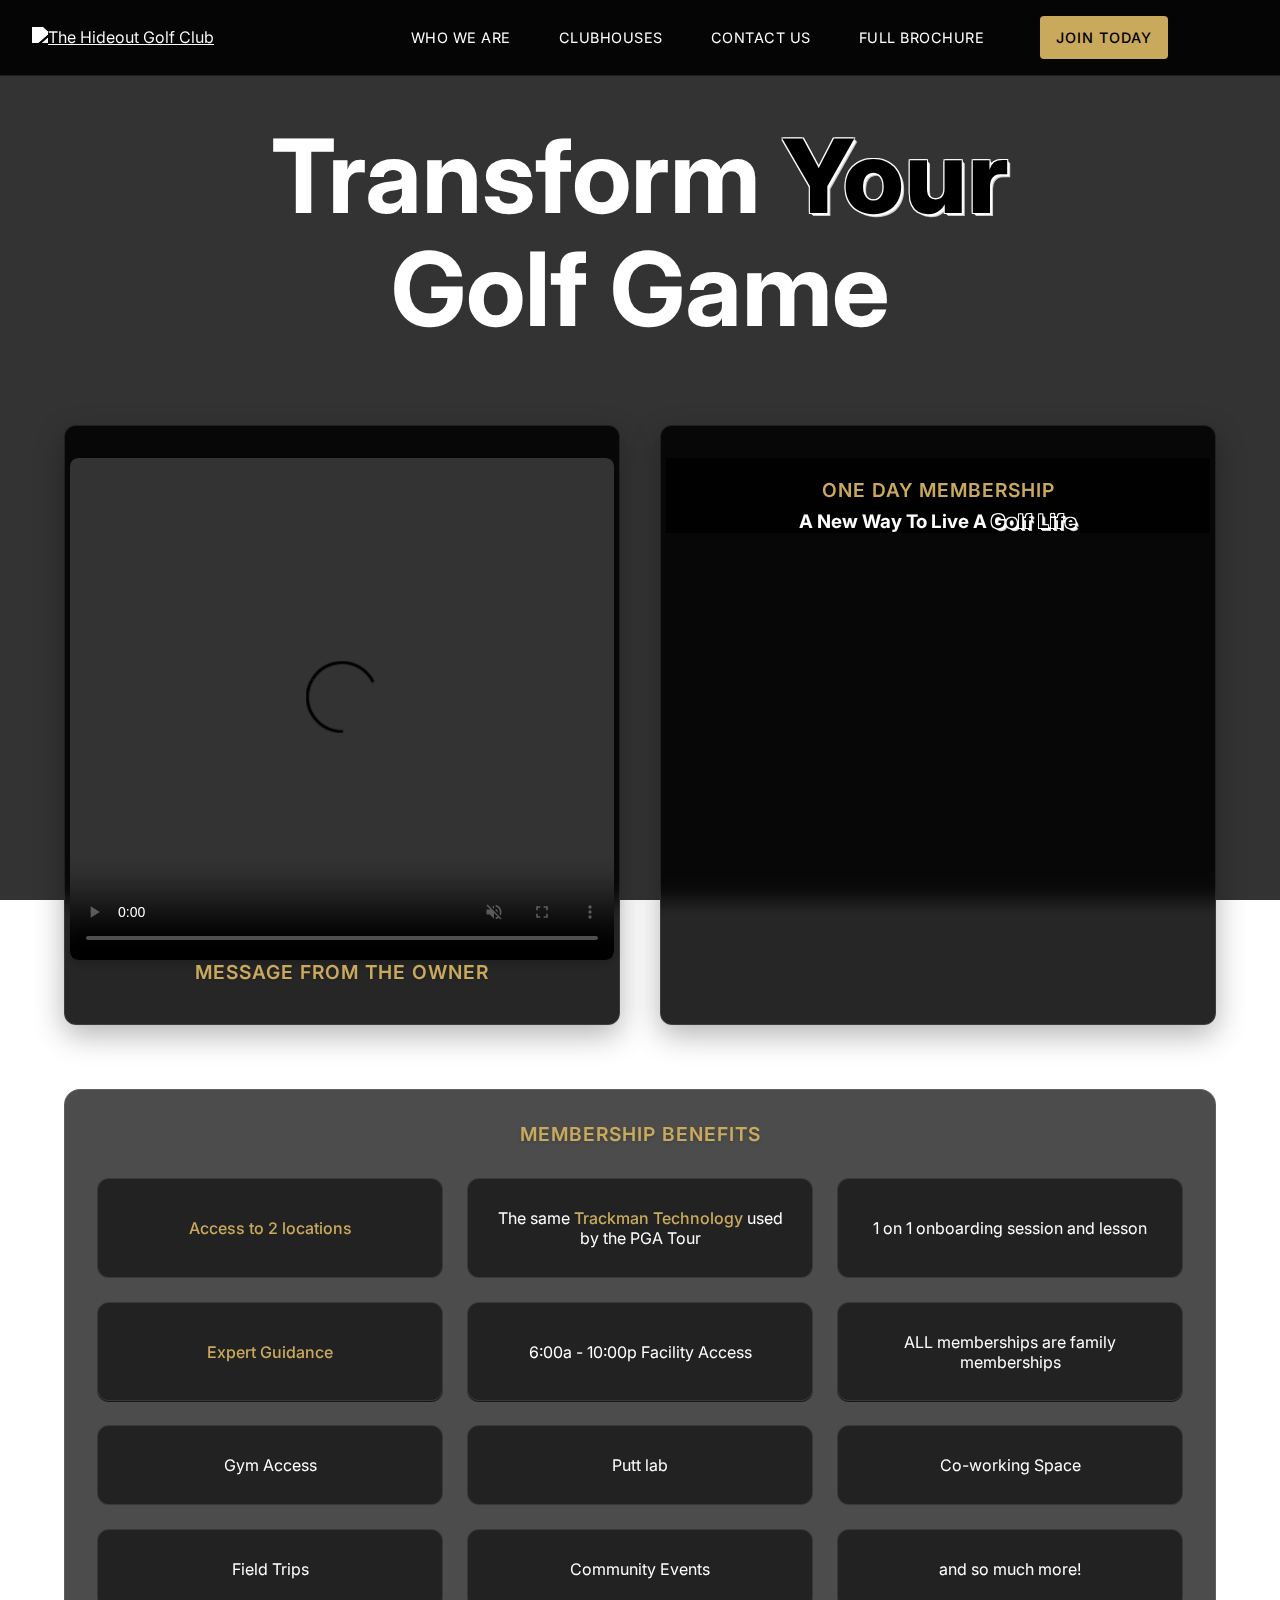
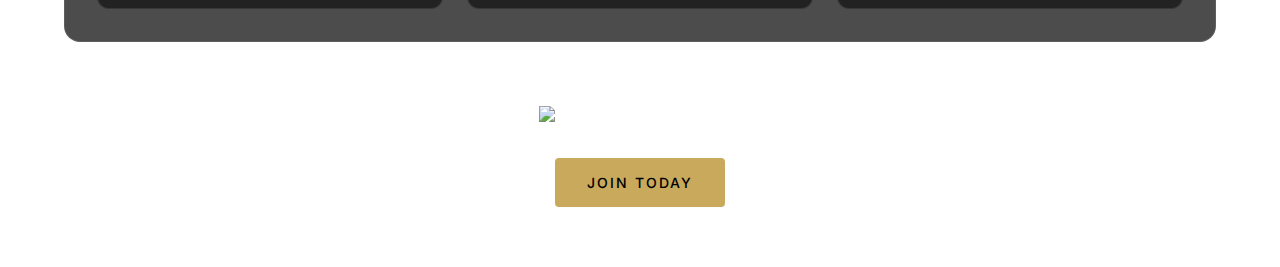
==== commit 2320f827: "Add files via upload" ====
--- a/index.html
+++ b/index.html
@@ -22,8 +22,8 @@
         }
 
         .navbar {
-            display: grid;
-            grid-template-columns: 1fr auto 1fr;
+            display: flex;
+            justify-content: flex-start;
             align-items: center;
             padding: 1rem 2rem;
             background: rgba(0, 0, 0, 0.9);
@@ -32,13 +32,11 @@
             top: 0;
             z-index: 1000;
             border-bottom: 1px solid rgba(255, 255, 255, 0.1);
-            gap: 1rem;
         }
 
         .logo {
-            display: flex;
-            justify-content: center;
-            align-items: center;
+            flex: 0 0 auto;
+            margin-right: auto;
         }
 
         .logo img {
@@ -48,18 +46,12 @@
             filter: brightness(0) invert(1);
         }
 
-        .nav-left, .nav-right {
+        .nav-items {
             display: flex;
             align-items: center;
             gap: 2rem;
-        }
-
-        .nav-left {
-            justify-content: flex-end;
-        }
-
-        .nav-right {
-            justify-content: flex-start;
+            margin-left: auto;
+            padding-right: 5rem;
         }
 
         .nav-button {
@@ -924,11 +916,9 @@
                 <img src="https://storage.googleapis.com/msgsndr/RWD1uKPwFu84Zcm7Go2Q/media/66fdcb6a7fa05f62cc6f66ad.png" alt="The Hideout Golf Club">
             </a>
         </div>
-        <div class="nav-left">
+        <div class="nav-items">
             <a href="who_we_are.html" class="nav-button">WHO WE ARE</a>
             <a href="clubhouses.html" class="nav-button">CLUBHOUSES</a>
-        </div>
-        <div class="nav-right">
             <a href="contact_us.html" class="nav-button">CONTACT US</a>
             <a href="https://hideoutgolf.club/hideout-golf-club-brochure-neighbors/" class="nav-button">FULL BROCHURE</a>
             <a href="#" class="join-button" onclick="scrollToCalendar()">JOIN TODAY</a>
